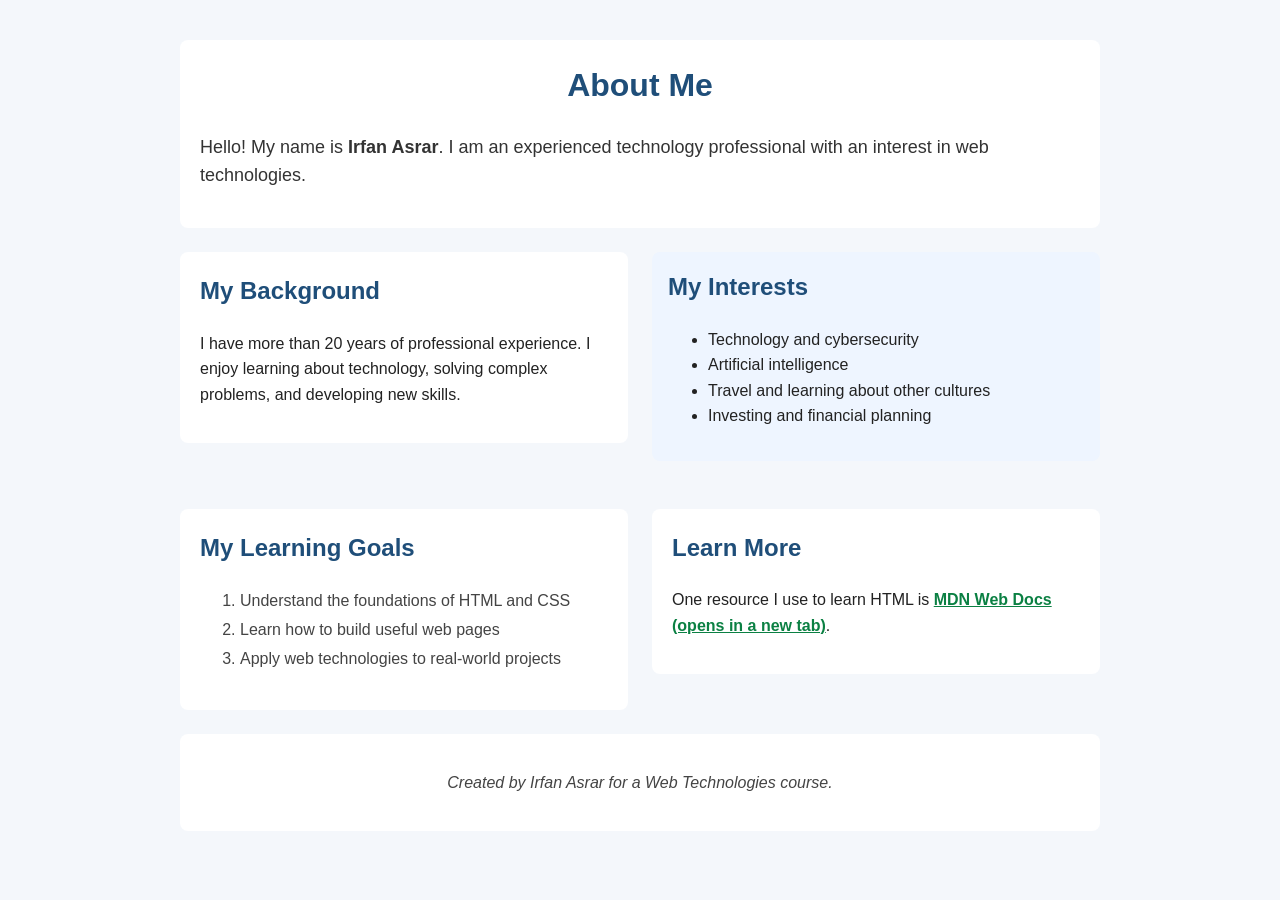
==== index.html @ 2a4e759d "Add responsive mobile/desktop CSS for Week 3 discussion 3.7" ====
<!DOCTYPE html>
<html lang="en">
<head>
  <meta charset="UTF-8">
  <meta name="viewport" content="width=device-width, initial-scale=1.0">
  <title>About Irfan Asrar</title>
  <style>
    /* Mobile-first base styles */
    * {
      box-sizing: border-box;
    }

    body {
      max-width: 960px;
      margin: 0 auto;
      padding: 16px;
      font-family: Arial, sans-serif;
      line-height: 1.6;
      color: #222;
      background-color: #f4f7fb;
    }

    header, section, footer {
      margin-bottom: 16px;
      padding: 16px;
      background-color: white;
      border-radius: 8px;
    }

    h1, h2 {
      color: #1f4e79;
      margin-top: 0;
    }

    a {
      color: #1565c0;
      text-decoration: underline;
    }

    a:focus-visible {
      outline: 3px solid #1f4e79;
      outline-offset: 2px;
    }

    .skip-link {
      position: absolute;
      left: -9999px;
      top: 0;
      z-index: 100;
      background: #fff;
      color: #1f4e79;
      padding: 8px 12px;
      text-decoration: underline;
    }

    .skip-link:focus,
    .skip-link:focus-visible {
      left: 16px;
      top: 16px;
      outline: 3px solid #1f4e79;
      outline-offset: 2px;
    }

    /* Stack content in a single column on phones */
    .content-grid {
      display: flex;
      flex-direction: column;
      gap: 16px;
    }

    img, video {
      max-width: 100%;
      height: auto;
    }

    /* Tablet and up */
    @media (min-width: 600px) {
      body {
        padding: 24px 20px;
      }

      header, section, footer {
        padding: 20px;
        margin-bottom: 24px;
      }
    }

    /* Desktop: two-column layout for main sections */
    @media (min-width: 900px) {
      body {
        padding: 40px 20px;
      }

      .content-grid {
        display: grid;
        grid-template-columns: 1fr 1fr;
        gap: 24px;
        align-items: start;
      }

      .content-grid .full-width {
        grid-column: 1 / -1;
      }
    }
  </style>
</head>
<body>
  <a href="#main-content" class="skip-link">Skip to main content</a>

  <header>
    <h1 style="text-align: center; color: #1f4e79;">About Me</h1>
    <p style="font-size: 18px; color: #333;">Hello! My name is <strong>Irfan Asrar</strong>. I am an experienced technology professional with an interest in web technologies.</p>
  </header>

  <main id="main-content" class="content-grid">
    <section>
      <h2>My Background</h2>
      <p>I have more than 20 years of professional experience. I enjoy learning about technology, solving complex problems, and developing new skills.</p>
    </section>

    <section style="background-color: #eef5ff; padding: 16px;">
      <h2>My Interests</h2>
      <ul>
        <li>Technology and cybersecurity</li>
        <li>Artificial intelligence</li>
        <li>Travel and learning about other cultures</li>
        <li>Investing and financial planning</li>
      </ul>
    </section>

    <section>
      <h2>My Learning Goals</h2>
      <ol style="color: #444; line-height: 1.8;">
        <li>Understand the foundations of HTML and CSS</li>
        <li>Learn how to build useful web pages</li>
        <li>Apply web technologies to real-world projects</li>
      </ol>
    </section>

    <section>
      <h2>Learn More</h2>
      <p>One resource I use to learn HTML is <a href="https://developer.mozilla.org/en-US/docs/Web/HTML" target="_blank" rel="noopener noreferrer" style="color: #0b8043; font-weight: bold;">MDN Web Docs (opens in a new tab)</a>.</p>
    </section>
  </main>

  <footer class="full-width">
    <p style="text-align: center; color: #444;"><em>Created by Irfan Asrar for a Web Technologies course.</em></p>
  </footer>
</body>
</html>
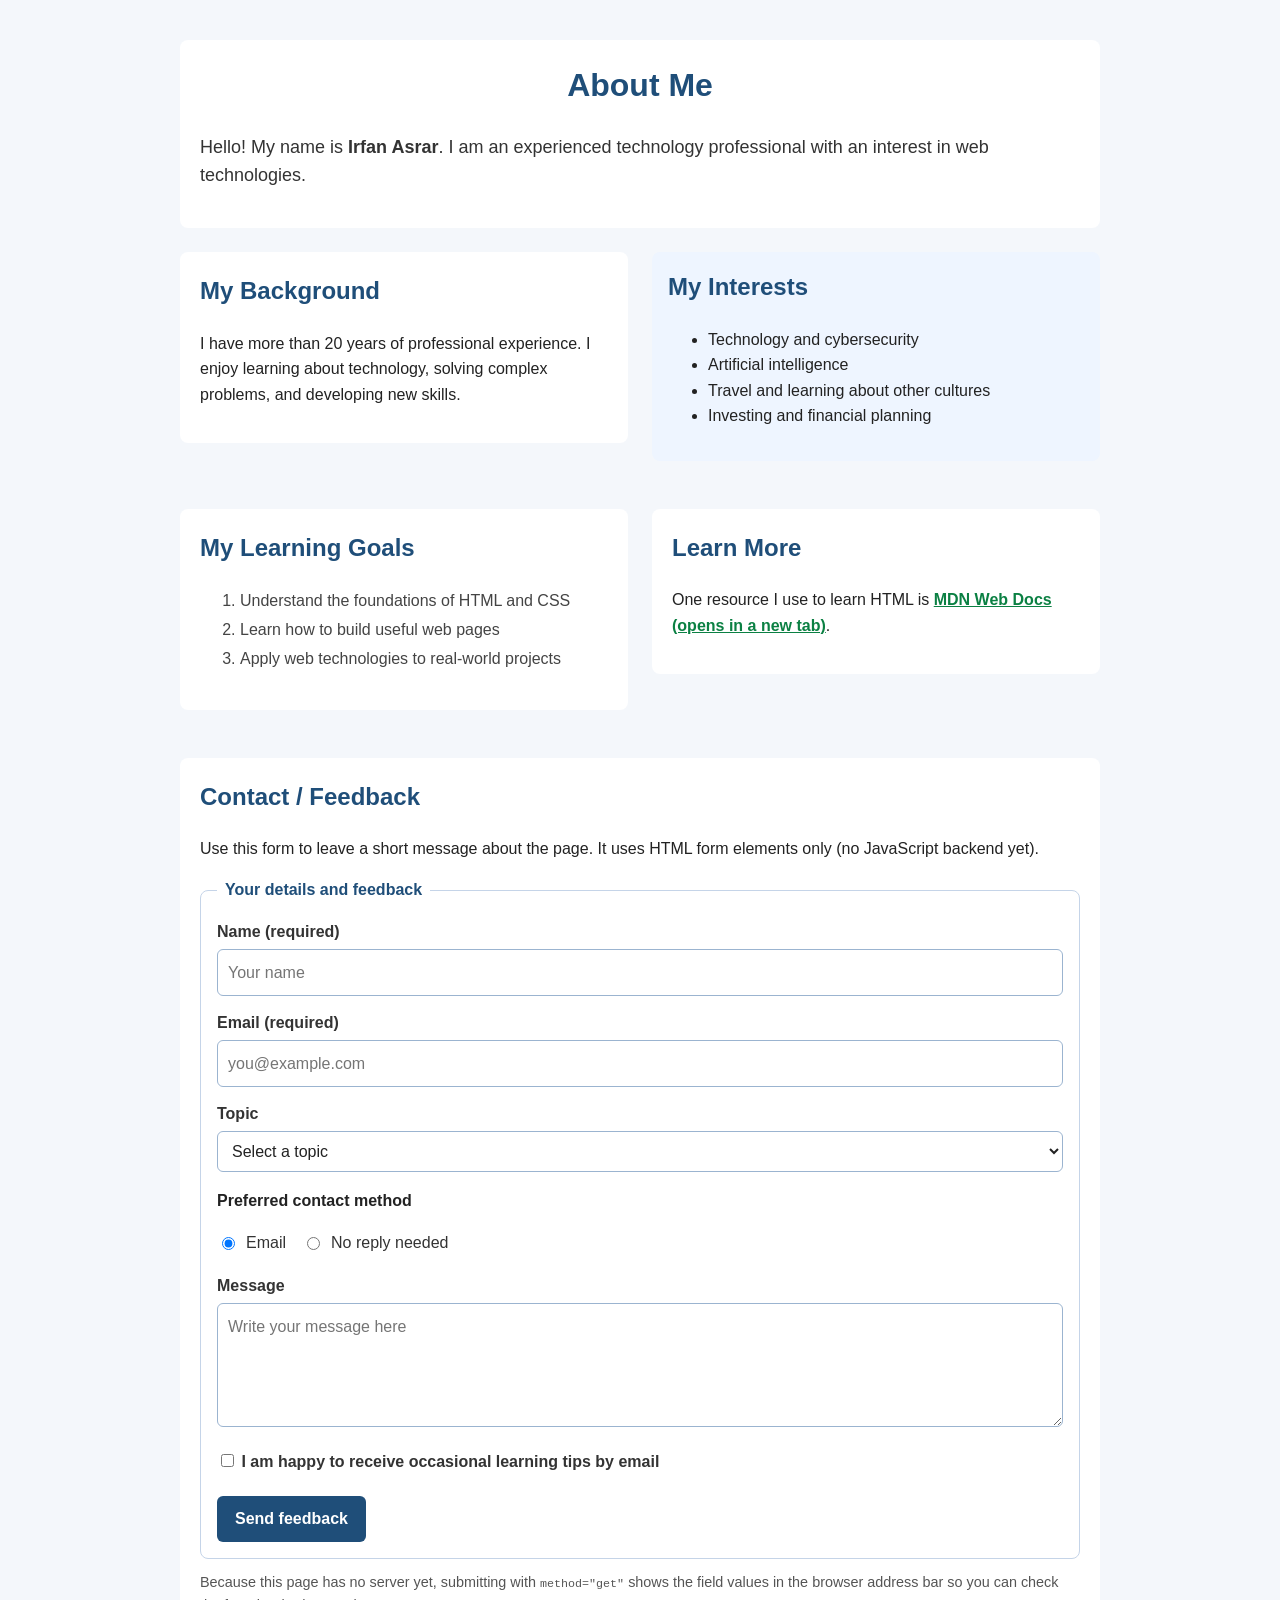
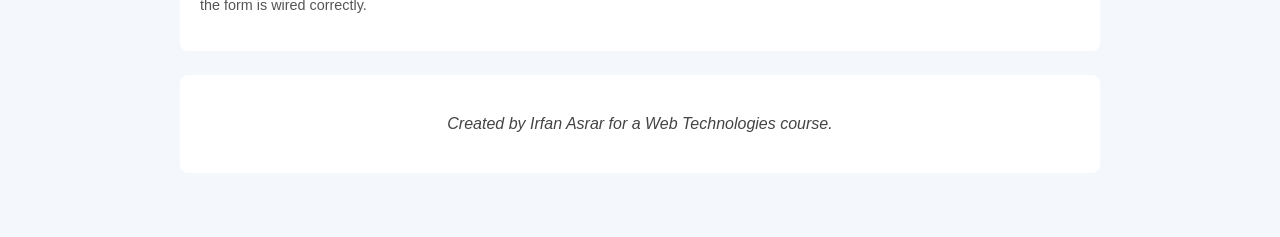
==== commit 87883819: "Week 4: add HTML contact/feedback form with labels, fieldset, and common controls" ====
--- a/index.html
+++ b/index.html
@@ -73,6 +73,89 @@
       height: auto;
     }
 
+    /* Contact form */
+    .contact-form fieldset {
+      border: 1px solid #c5d4e8;
+      border-radius: 8px;
+      padding: 16px;
+      margin: 0;
+    }
+
+    .contact-form legend {
+      color: #1f4e79;
+      font-weight: bold;
+      padding: 0 8px;
+    }
+
+    .form-group {
+      margin-bottom: 14px;
+    }
+
+    .contact-form label {
+      display: block;
+      margin-bottom: 4px;
+      font-weight: bold;
+      color: #333;
+    }
+
+    .contact-form input[type="text"],
+    .contact-form input[type="email"],
+    .contact-form select,
+    .contact-form textarea {
+      width: 100%;
+      max-width: 100%;
+      padding: 10px;
+      border: 1px solid #9bb4d0;
+      border-radius: 6px;
+      font: inherit;
+      color: #222;
+      background-color: #fff;
+    }
+
+    .contact-form input:focus-visible,
+    .contact-form select:focus-visible,
+    .contact-form textarea:focus-visible,
+    .contact-form button:focus-visible {
+      outline: 3px solid #1f4e79;
+      outline-offset: 2px;
+    }
+
+    .choice-group {
+      display: flex;
+      flex-direction: column;
+      gap: 8px;
+    }
+
+    .choice-group label {
+      display: flex;
+      align-items: center;
+      gap: 8px;
+      font-weight: normal;
+    }
+
+    .contact-form button {
+      display: inline-block;
+      margin-top: 8px;
+      padding: 10px 18px;
+      border: none;
+      border-radius: 6px;
+      background-color: #1f4e79;
+      color: #fff;
+      font: inherit;
+      font-weight: bold;
+      cursor: pointer;
+    }
+
+    .contact-form button:hover {
+      background-color: #163a5c;
+    }
+
+    .form-note {
+      font-size: 0.9em;
+      color: #555;
+      margin-top: 12px;
+    }
+
     /* Tablet and up */
     @media (min-width: 600px) {
       body {
@@ -82,6 +165,12 @@
       header, section, footer {
         padding: 20px;
         margin-bottom: 24px;
+      }
+
+      .choice-group {
+        flex-direction: row;
+        flex-wrap: wrap;
+        gap: 16px;
       }
     }
 
@@ -141,6 +230,67 @@
       <h2>Learn More</h2>
       <p>One resource I use to learn HTML is <a href="https://developer.mozilla.org/en-US/docs/Web/HTML" target="_blank" rel="noopener noreferrer" style="color: #0b8043; font-weight: bold;">MDN Web Docs (opens in a new tab)</a>.</p>
     </section>
+
+    <section class="full-width contact-form" aria-labelledby="contact-heading">
+      <h2 id="contact-heading">Contact / Feedback</h2>
+      <p>Use this form to leave a short message about the page. It uses HTML form elements only (no JavaScript backend yet).</p>
+
+      <form action="#" method="get">
+        <fieldset>
+          <legend>Your details and feedback</legend>
+
+          <div class="form-group">
+            <label for="visitor-name">Name (required)</label>
+            <input type="text" id="visitor-name" name="name" required autocomplete="name" placeholder="Your name">
+          </div>
+
+          <div class="form-group">
+            <label for="visitor-email">Email (required)</label>
+            <input type="email" id="visitor-email" name="email" required autocomplete="email" placeholder="you@example.com">
+          </div>
+
+          <div class="form-group">
+            <label for="topic">Topic</label>
+            <select id="topic" name="topic">
+              <option value="">Select a topic</option>
+              <option value="coursework">Coursework question</option>
+              <option value="feedback">Page feedback</option>
+              <option value="accessibility">Accessibility</option>
+              <option value="other">Other</option>
+            </select>
+          </div>
+
+          <div class="form-group">
+            <p id="contact-pref-label"><strong>Preferred contact method</strong></p>
+            <div class="choice-group" role="group" aria-labelledby="contact-pref-label">
+              <label for="pref-email">
+                <input type="radio" id="pref-email" name="contact_pref" value="email" checked>
+                Email
+              </label>
+              <label for="pref-none">
+                <input type="radio" id="pref-none" name="contact_pref" value="none">
+                No reply needed
+              </label>
+            </div>
+          </div>
+
+          <div class="form-group">
+            <label for="message">Message</label>
+            <textarea id="message" name="message" rows="4" placeholder="Write your message here"></textarea>
+          </div>
+
+          <div class="form-group">
+            <label for="updates">
+              <input type="checkbox" id="updates" name="updates" value="yes">
+              I am happy to receive occasional learning tips by email
+            </label>
+          </div>
+
+          <button type="submit">Send feedback</button>
+        </fieldset>
+      </form>
+      <p class="form-note">Because this page has no server yet, submitting with <code>method=&quot;get&quot;</code> shows the field values in the browser address bar so you can check the form is wired correctly.</p>
+    </section>
   </main>
 
   <footer class="full-width">
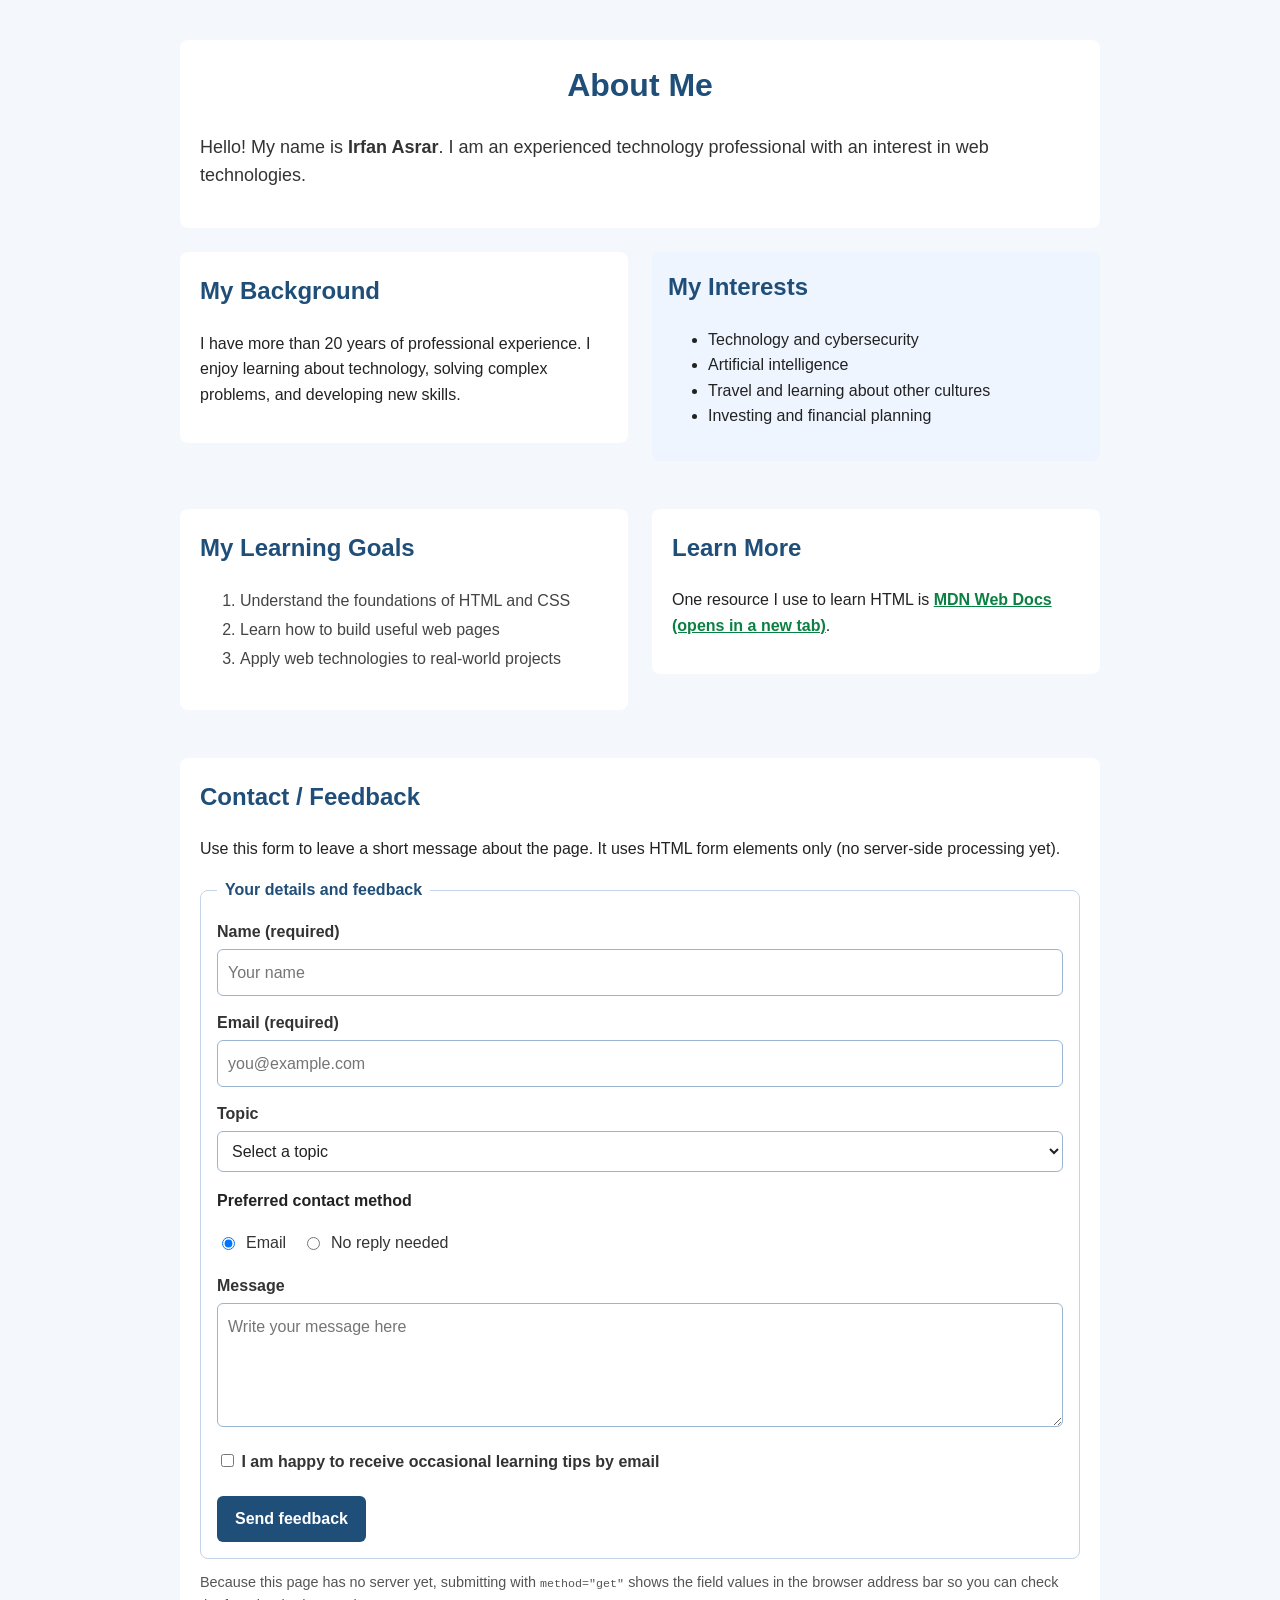
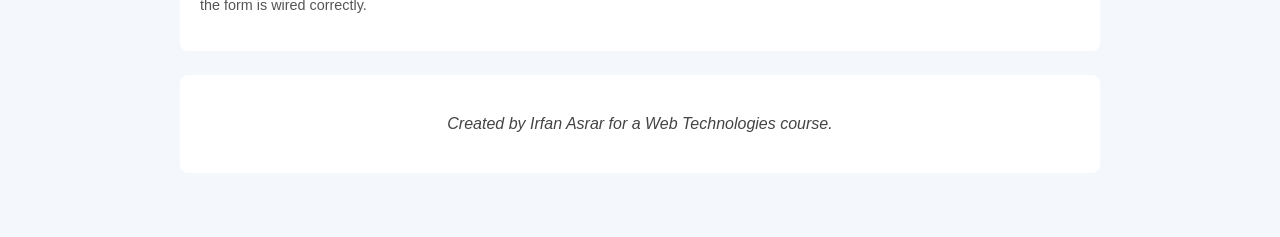
==== commit 355e4eb7: "Week 4: restore prior page content and add HTML contact/feedback form" ====
--- a/index.html
+++ b/index.html
@@ -73,7 +73,37 @@
       height: auto;
     }
 
-    /* Contact form */
+    /* Tablet and up */
+    @media (min-width: 600px) {
+      body {
+        padding: 24px 20px;
+      }
+
+      header, section, footer {
+        padding: 20px;
+        margin-bottom: 24px;
+      }
+    }
+
+    /* Desktop: two-column layout for main sections */
+    @media (min-width: 900px) {
+      body {
+        padding: 40px 20px;
+      }
+
+      .content-grid {
+        display: grid;
+        grid-template-columns: 1fr 1fr;
+        gap: 24px;
+        align-items: start;
+      }
+
+      .content-grid .full-width {
+        grid-column: 1 / -1;
+      }
+    }
+
+    /* Contact / feedback form (Week 4) */
     .contact-form fieldset {
       border: 1px solid #c5d4e8;
       border-radius: 8px;
@@ -103,7 +133,6 @@
     .contact-form select,
     .contact-form textarea {
       width: 100%;
-      max-width: 100%;
       padding: 10px;
       border: 1px solid #9bb4d0;
       border-radius: 6px;
@@ -133,8 +162,7 @@
       font-weight: normal;
     }
 
-    .contact-form button {
-      display: inline-block;
+    .contact-form button[type="submit"] {
       margin-top: 8px;
       padding: 10px 18px;
       border: none;
@@ -146,7 +174,7 @@
       cursor: pointer;
     }
 
-    .contact-form button:hover {
+    .contact-form button[type="submit"]:hover {
       background-color: #163a5c;
     }
 
@@ -156,39 +184,11 @@
       margin-top: 12px;
     }
 
-    /* Tablet and up */
     @media (min-width: 600px) {
-      body {
-        padding: 24px 20px;
-      }
-
-      header, section, footer {
-        padding: 20px;
-        margin-bottom: 24px;
-      }
-
       .choice-group {
         flex-direction: row;
         flex-wrap: wrap;
         gap: 16px;
-      }
-    }
-
-    /* Desktop: two-column layout for main sections */
-    @media (min-width: 900px) {
-      body {
-        padding: 40px 20px;
-      }
-
-      .content-grid {
-        display: grid;
-        grid-template-columns: 1fr 1fr;
-        gap: 24px;
-        align-items: start;
-      }
-
-      .content-grid .full-width {
-        grid-column: 1 / -1;
       }
     }
   </style>
@@ -233,7 +233,7 @@
 
     <section class="full-width contact-form" aria-labelledby="contact-heading">
       <h2 id="contact-heading">Contact / Feedback</h2>
-      <p>Use this form to leave a short message about the page. It uses HTML form elements only (no JavaScript backend yet).</p>
+      <p>Use this form to leave a short message about the page. It uses HTML form elements only (no server-side processing yet).</p>
 
       <form action="#" method="get">
         <fieldset>
@@ -291,6 +291,7 @@
       </form>
       <p class="form-note">Because this page has no server yet, submitting with <code>method=&quot;get&quot;</code> shows the field values in the browser address bar so you can check the form is wired correctly.</p>
     </section>
+
   </main>
 
   <footer class="full-width">
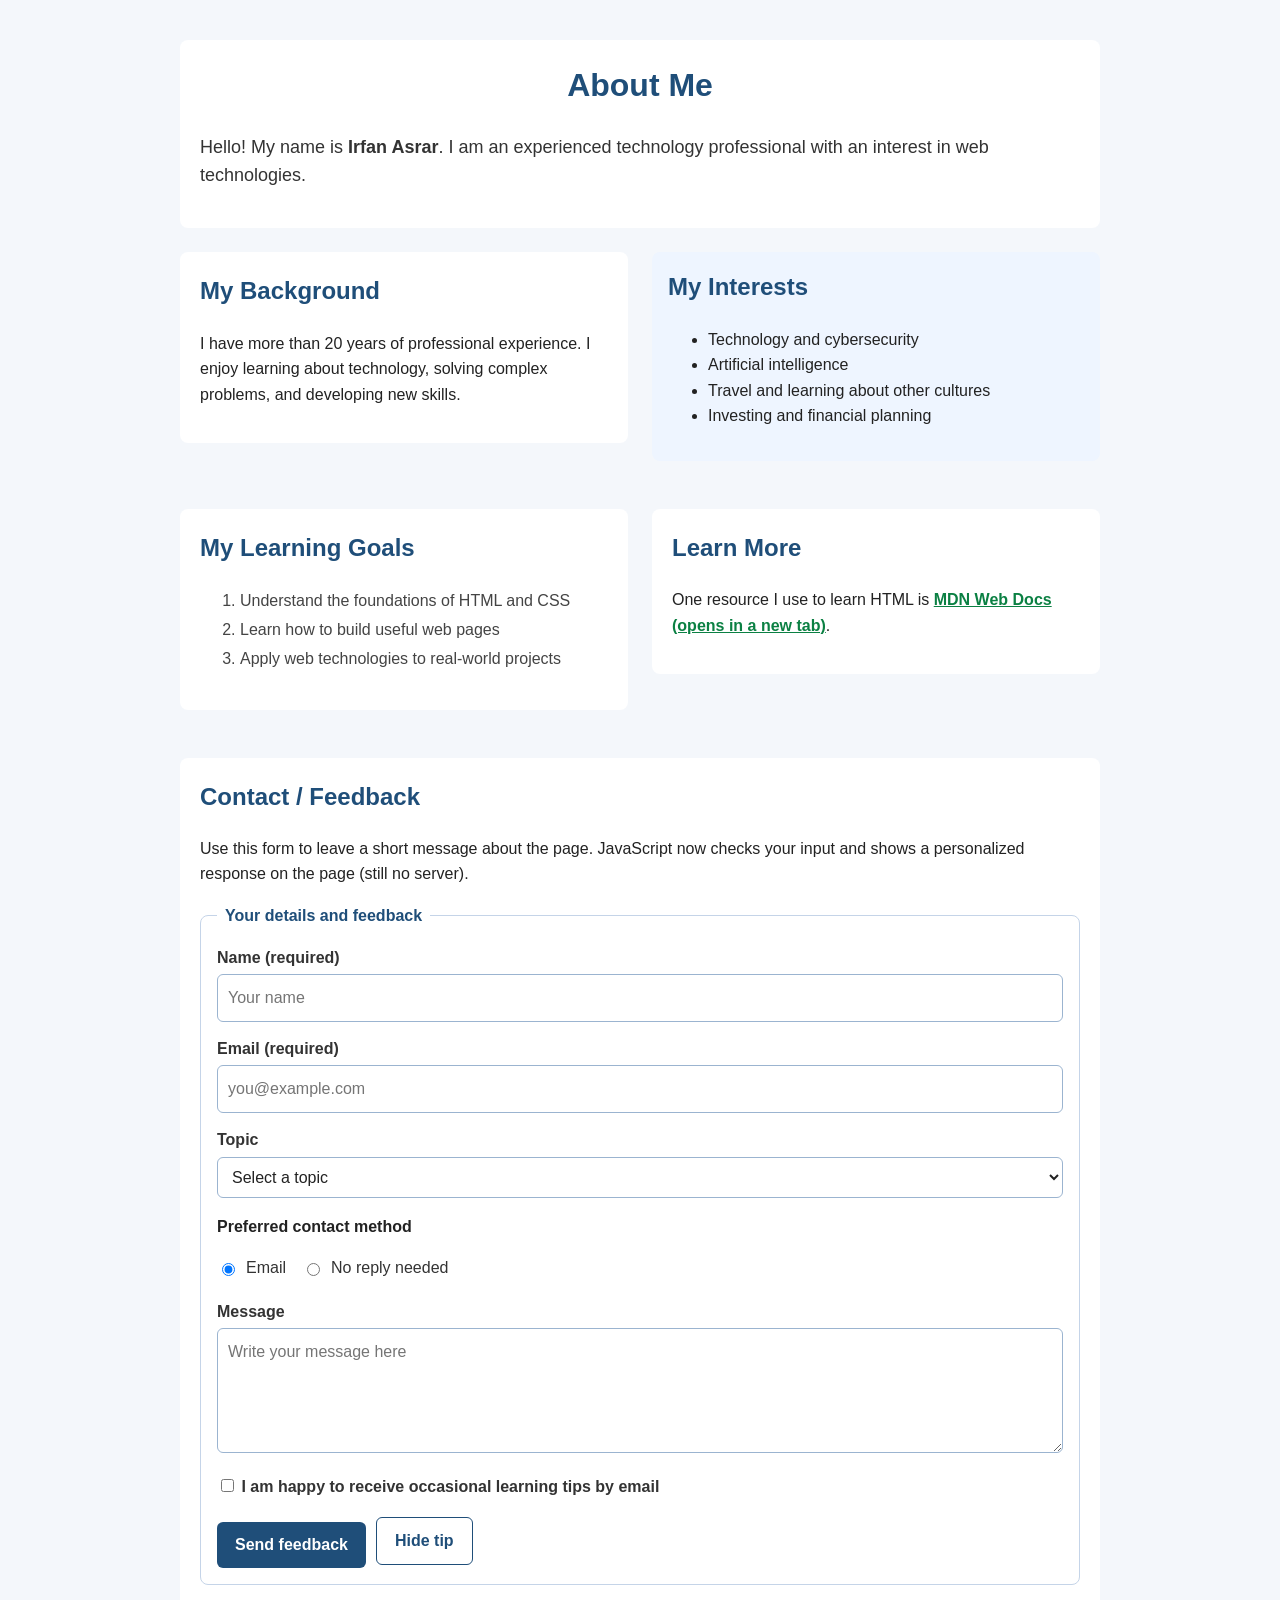
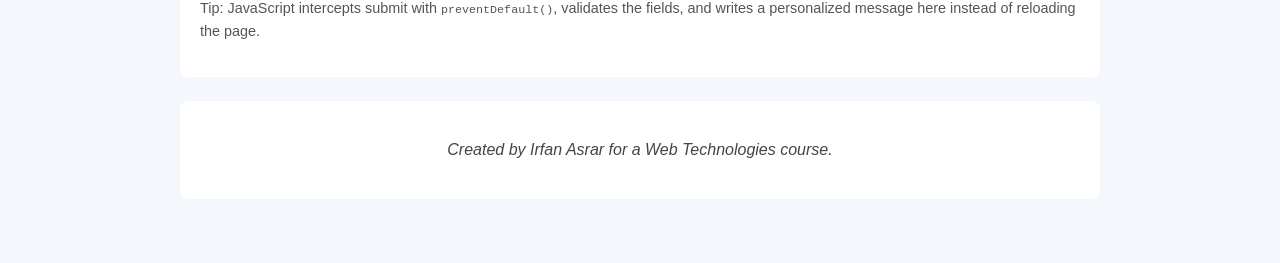
==== commit eb6bcb55: "Week 4.7: wire contact form to JavaScript validation and personalized feedback" ====
--- a/index.html
+++ b/index.html
@@ -191,6 +191,54 @@
         gap: 16px;
       }
     }
+
+    /* JavaScript feedback UI (Week 4.7) */
+    #form-feedback {
+      display: none;
+      margin-top: 16px;
+      padding: 12px 14px;
+      border-radius: 8px;
+      border: 1px solid #9bb4d0;
+      background-color: #eef5ff;
+      color: #1f4e79;
+    }
+
+    #form-feedback.is-visible {
+      display: block;
+    }
+
+    #form-feedback.is-error {
+      border-color: #c62828;
+      background-color: #fdecea;
+      color: #8b1a1a;
+    }
+
+    .form-toolbar {
+      display: flex;
+      flex-wrap: wrap;
+      gap: 10px;
+      align-items: center;
+      margin-top: 8px;
+    }
+
+    .contact-form button[type="button"] {
+      padding: 10px 18px;
+      border: 1px solid #1f4e79;
+      border-radius: 6px;
+      background-color: #fff;
+      color: #1f4e79;
+      font: inherit;
+      font-weight: bold;
+      cursor: pointer;
+    }
+
+    .contact-form button[type="button"]:hover {
+      background-color: #eef5ff;
+    }
+
+    .form-tip.is-hidden {
+      display: none;
+    }
   </style>
 </head>
 <body>
@@ -233,9 +281,9 @@
 
     <section class="full-width contact-form" aria-labelledby="contact-heading">
       <h2 id="contact-heading">Contact / Feedback</h2>
-      <p>Use this form to leave a short message about the page. It uses HTML form elements only (no server-side processing yet).</p>
-
-      <form action="#" method="get">
+      <p>Use this form to leave a short message about the page. JavaScript now checks your input and shows a personalized response on the page (still no server).</p>
+
+      <form id="contact-form" action="#" method="get" novalidate>
         <fieldset>
           <legend>Your details and feedback</legend>
 
@@ -286,10 +334,14 @@
             </label>
           </div>
 
-          <button type="submit">Send feedback</button>
+          <div class="form-toolbar">
+            <button type="submit">Send feedback</button>
+            <button type="button" id="toggle-tip">Hide tip</button>
+          </div>
         </fieldset>
       </form>
-      <p class="form-note">Because this page has no server yet, submitting with <code>method=&quot;get&quot;</code> shows the field values in the browser address bar so you can check the form is wired correctly.</p>
+      <div id="form-feedback" role="status" aria-live="polite"></div>
+      <p id="form-tip" class="form-note form-tip">Tip: JavaScript intercepts submit with <code>preventDefault()</code>, validates the fields, and writes a personalized message here instead of reloading the page.</p>
     </section>
 
   </main>
@@ -297,5 +349,6 @@
   <footer class="full-width">
     <p style="text-align: center; color: #444;"><em>Created by Irfan Asrar for a Web Technologies course.</em></p>
   </footer>
+  <script src="script.js" defer></script>
 </body>
 </html>
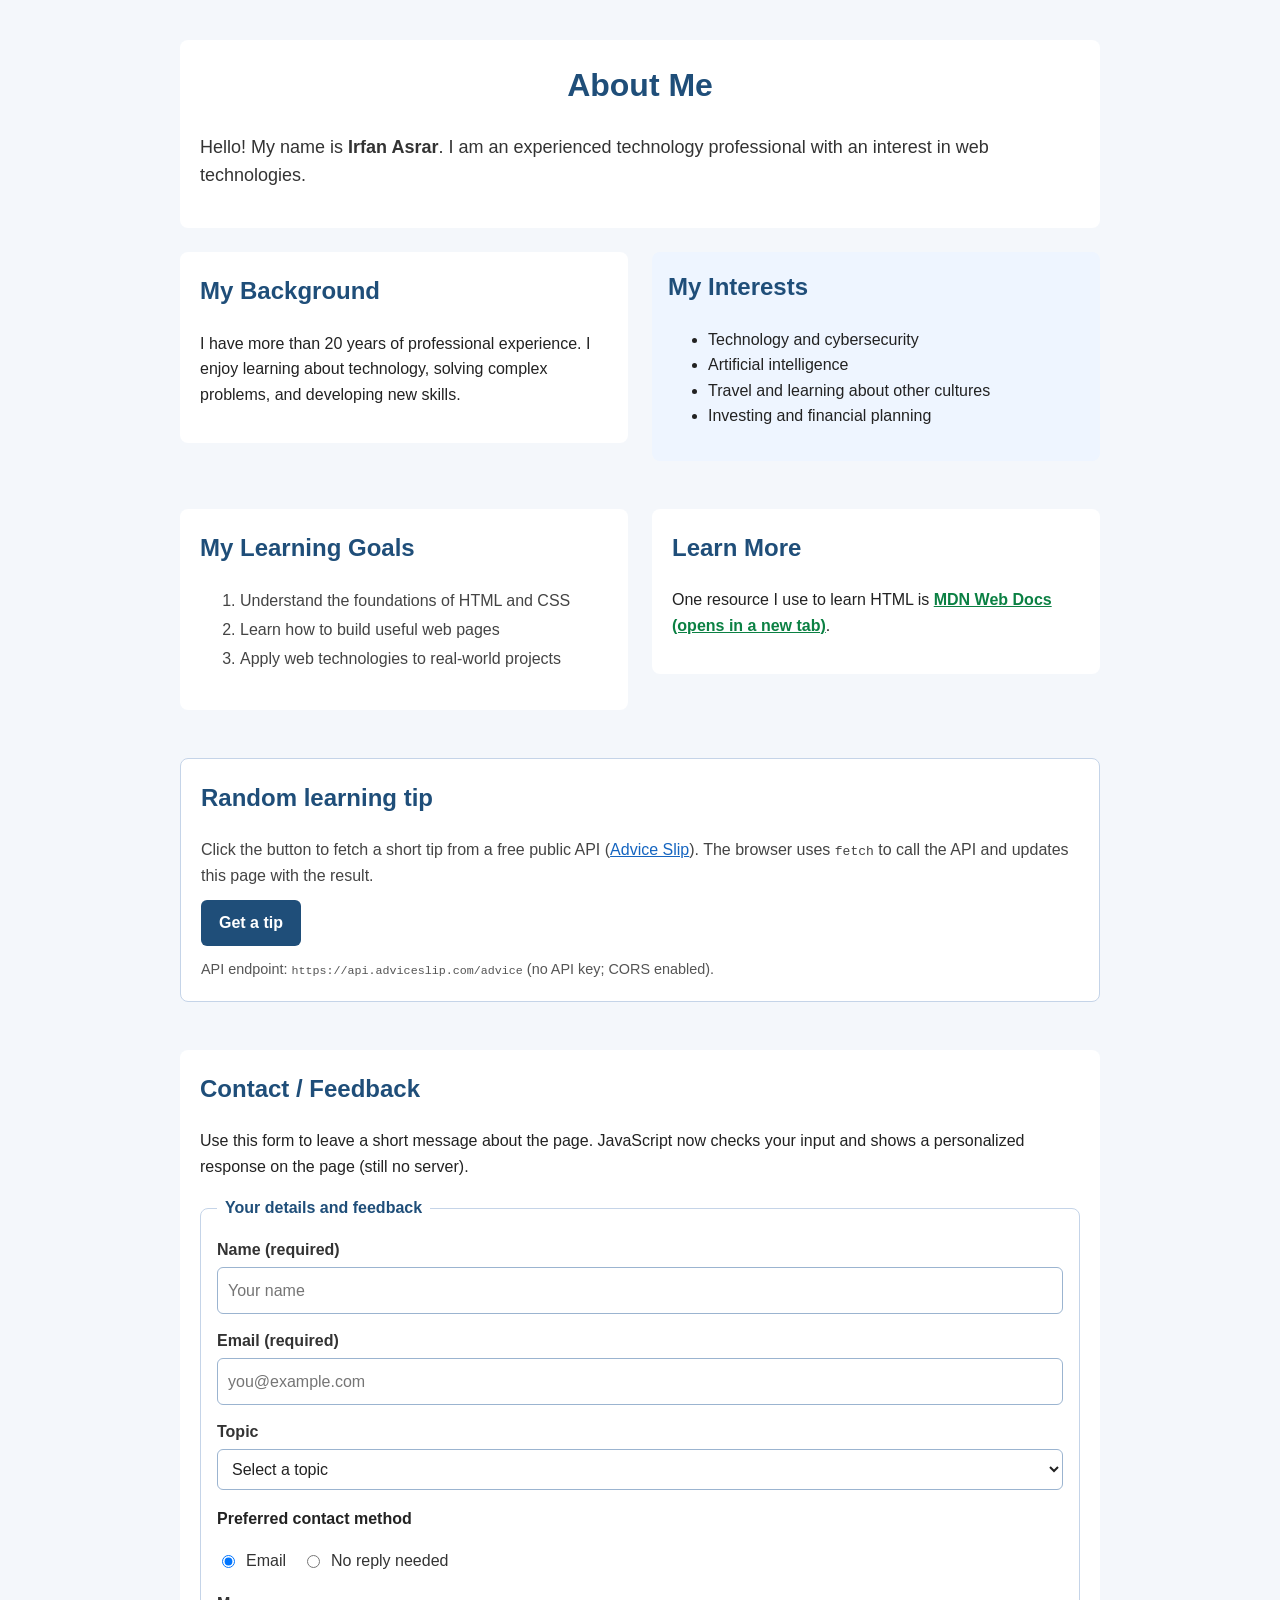
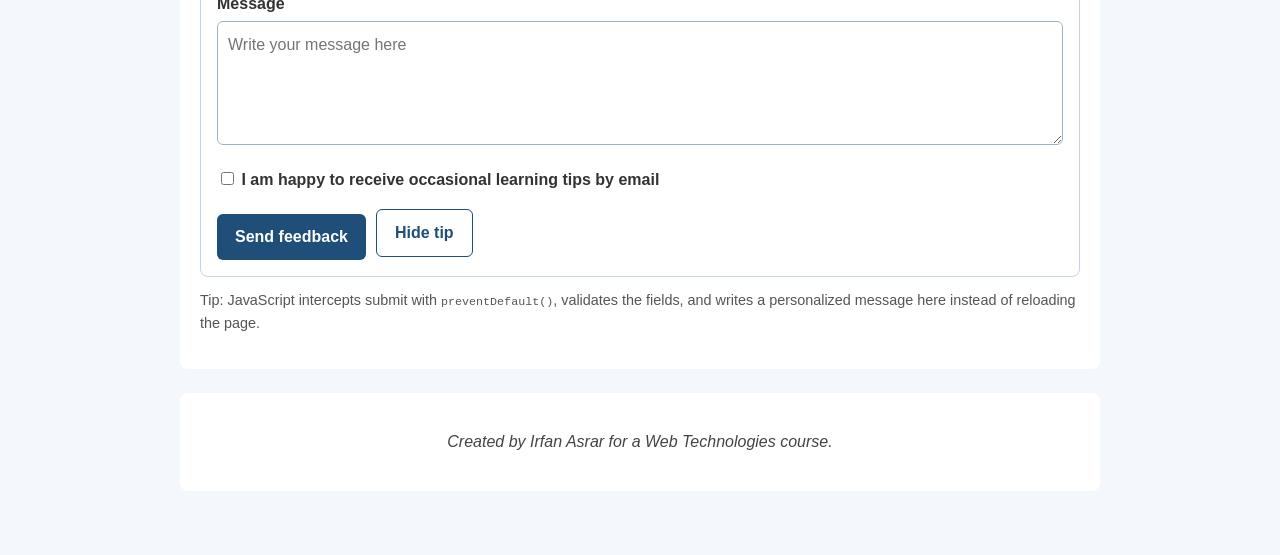
==== commit 677176d6: "Week 5.7: add Advice Slip public API tip section Fetch a random tip from api.adviceslip.com with loa" ====
--- a/index.html
+++ b/index.html
@@ -239,6 +239,82 @@
     .form-tip.is-hidden {
       display: none;
     }
+
+    /* Random learning tip / public API (Week 5.7) */
+    .api-section {
+      border: 1px solid #c5d4e8;
+    }
+
+    .api-section .api-intro {
+      margin-bottom: 12px;
+      color: #444;
+    }
+
+    .api-toolbar {
+      display: flex;
+      flex-wrap: wrap;
+      gap: 10px;
+      align-items: center;
+      margin-bottom: 12px;
+    }
+
+    #get-advice {
+      padding: 10px 18px;
+      border: none;
+      border-radius: 6px;
+      background-color: #1f4e79;
+      color: #fff;
+      font: inherit;
+      font-weight: bold;
+      cursor: pointer;
+    }
+
+    #get-advice:hover {
+      background-color: #163a5c;
+    }
+
+    #get-advice:disabled {
+      opacity: 0.65;
+      cursor: wait;
+    }
+
+    #get-advice:focus-visible {
+      outline: 3px solid #1f4e79;
+      outline-offset: 2px;
+    }
+
+    #advice-status {
+      min-height: 1.4em;
+      color: #555;
+      font-size: 0.95em;
+    }
+
+    #advice-status.is-error {
+      color: #8b1a1a;
+    }
+
+    #advice-result {
+      margin-top: 8px;
+      padding: 14px 16px;
+      border-radius: 8px;
+      border: 1px solid #9bb4d0;
+      background-color: #eef5ff;
+      color: #1f4e79;
+      font-size: 1.05em;
+      font-style: italic;
+      min-height: 3em;
+    }
+
+    #advice-result:empty {
+      display: none;
+    }
+
+    .api-source {
+      font-size: 0.9em;
+      color: #555;
+      margin-top: 12px;
+      margin-bottom: 0;
+    }
   </style>
 </head>
 <body>
@@ -277,6 +353,18 @@
     <section>
       <h2>Learn More</h2>
       <p>One resource I use to learn HTML is <a href="https://developer.mozilla.org/en-US/docs/Web/HTML" target="_blank" rel="noopener noreferrer" style="color: #0b8043; font-weight: bold;">MDN Web Docs (opens in a new tab)</a>.</p>
+    </section>
+
+
+    <section class="full-width api-section" aria-labelledby="advice-heading">
+      <h2 id="advice-heading">Random learning tip</h2>
+      <p class="api-intro">Click the button to fetch a short tip from a free public API (<a href="https://api.adviceslip.com/" target="_blank" rel="noopener noreferrer">Advice Slip</a>). The browser uses <code>fetch</code> to call the API and updates this page with the result.</p>
+      <div class="api-toolbar">
+        <button type="button" id="get-advice">Get a tip</button>
+        <span id="advice-status" role="status" aria-live="polite"></span>
+      </div>
+      <blockquote id="advice-result"></blockquote>
+      <p class="api-source">API endpoint: <code>https://api.adviceslip.com/advice</code> (no API key; CORS enabled).</p>
     </section>
 
     <section class="full-width contact-form" aria-labelledby="contact-heading">
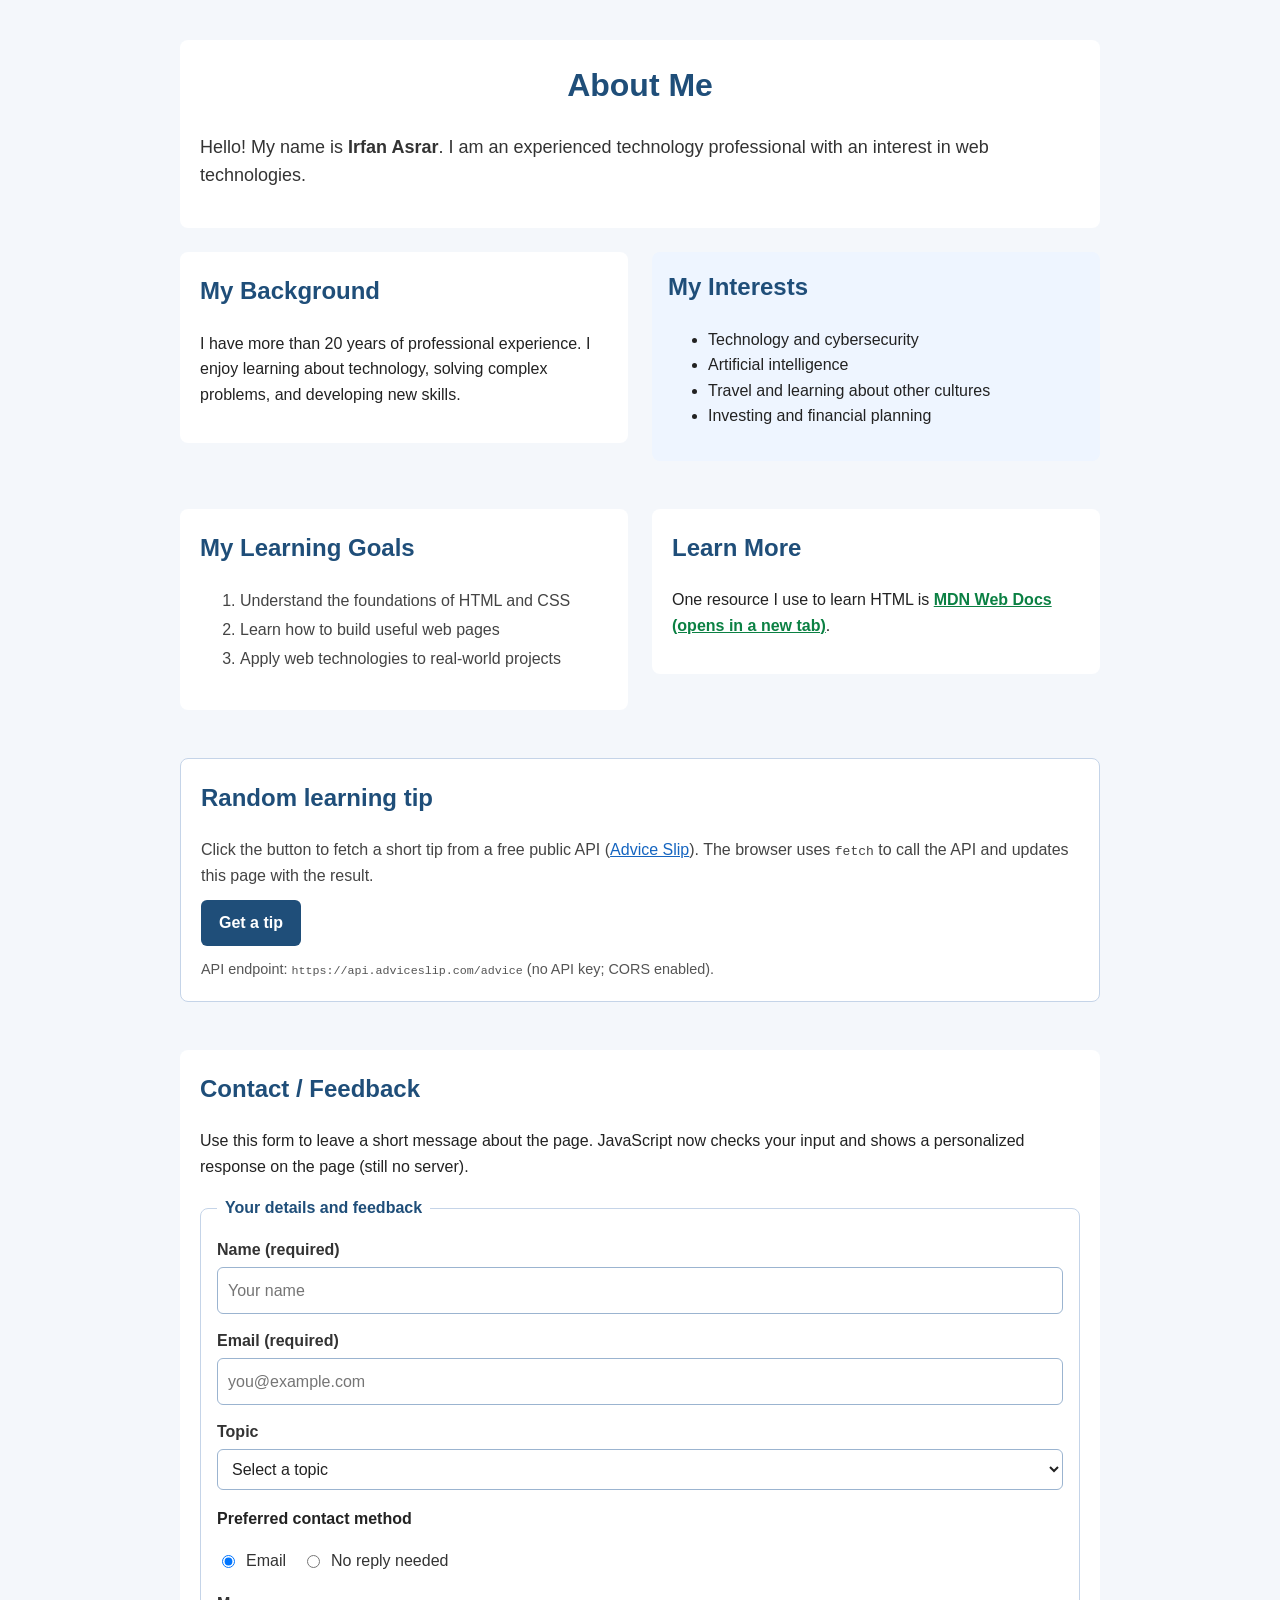
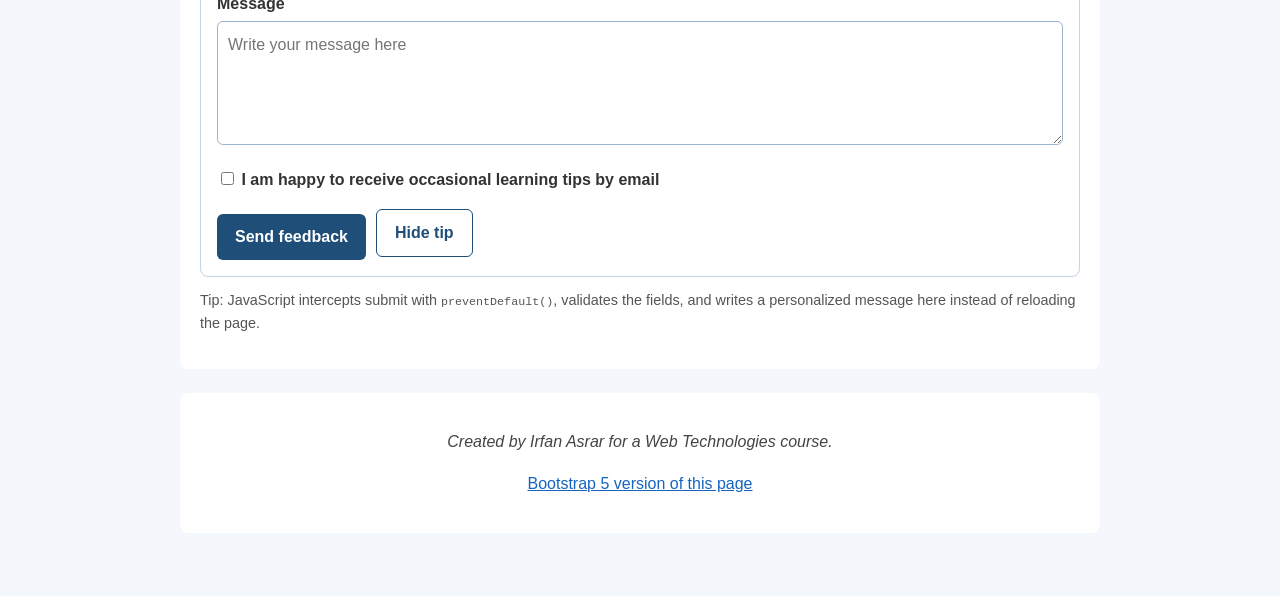
==== commit 07e40c23: "Week 6.7: add a Bootstrap 5 version of the about page The new page lives in bootstrap/ and keeps the" ====
--- a/index.html
+++ b/index.html
@@ -436,6 +436,7 @@
 
   <footer class="full-width">
     <p style="text-align: center; color: #444;"><em>Created by Irfan Asrar for a Web Technologies course.</em></p>
+    <p style="text-align: center;"><a href="bootstrap/index.html">Bootstrap 5 version of this page</a></p>
   </footer>
   <script src="script.js" defer></script>
 </body>
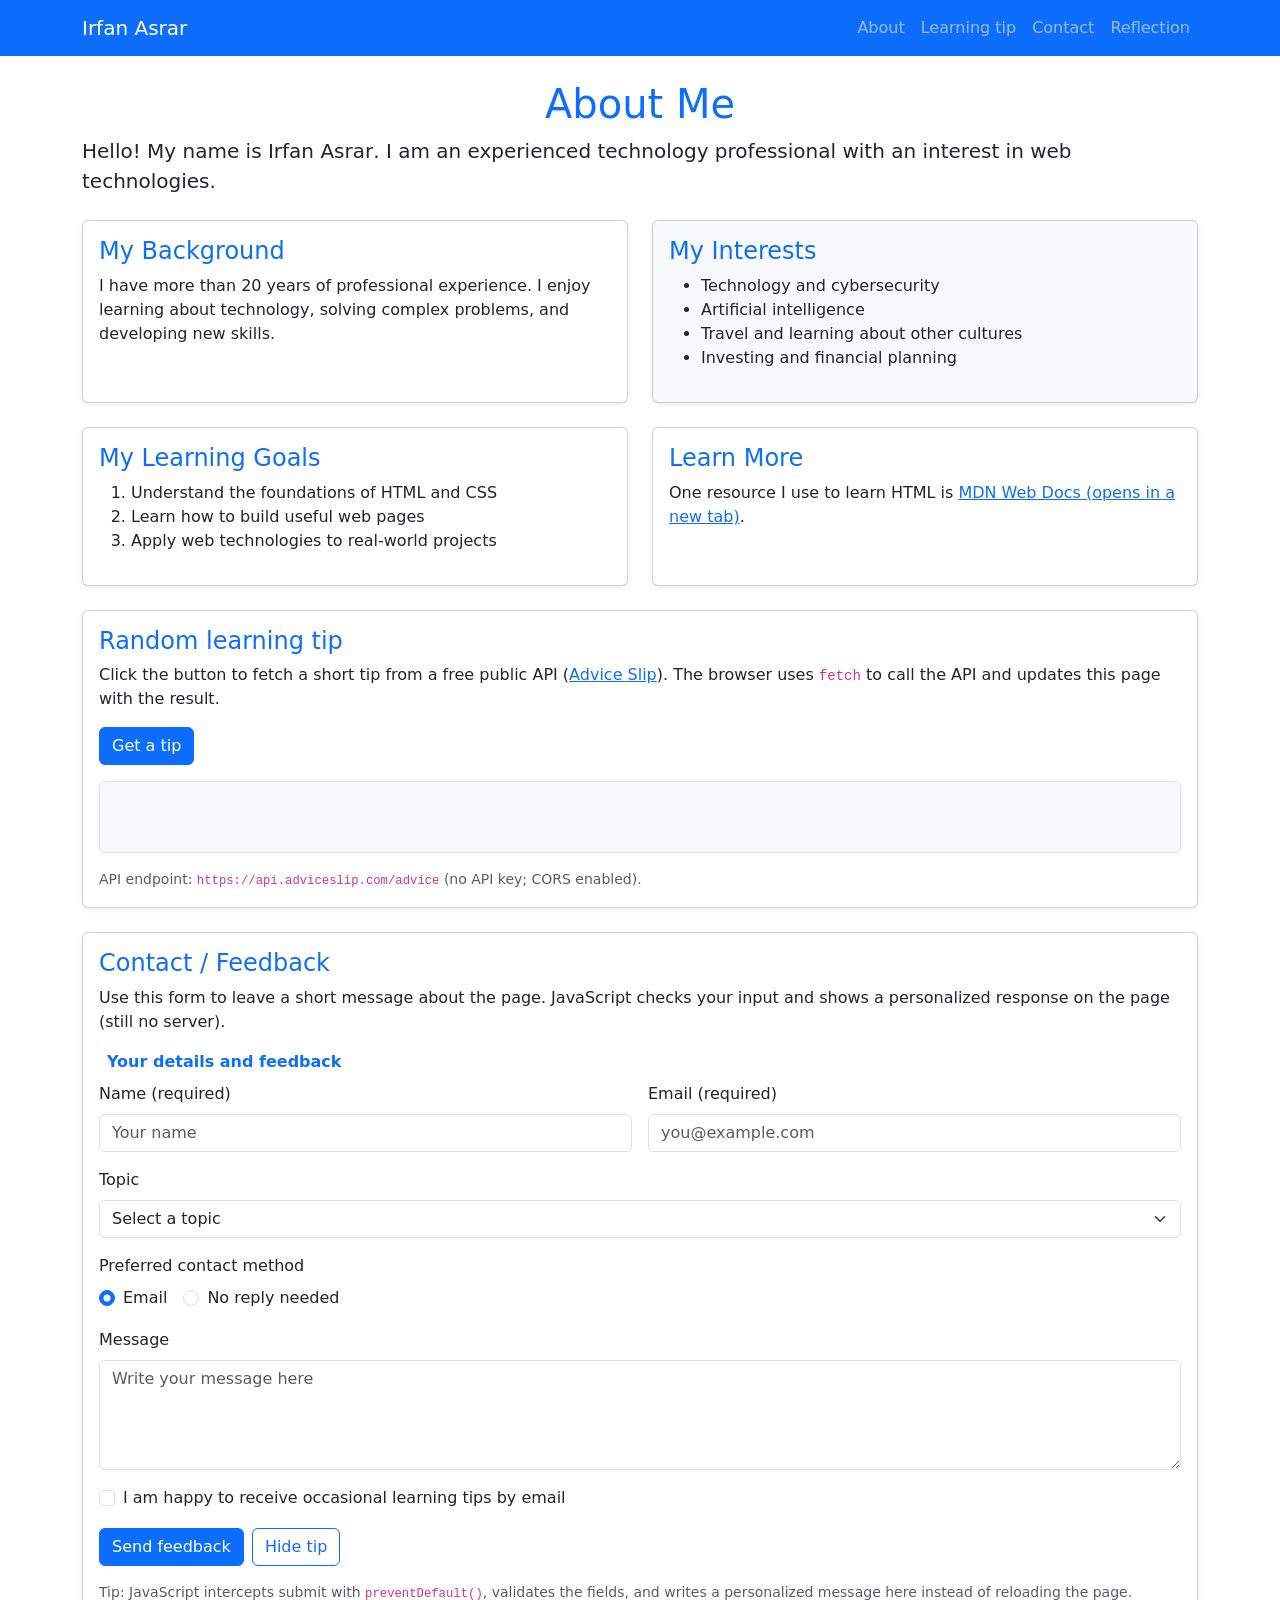
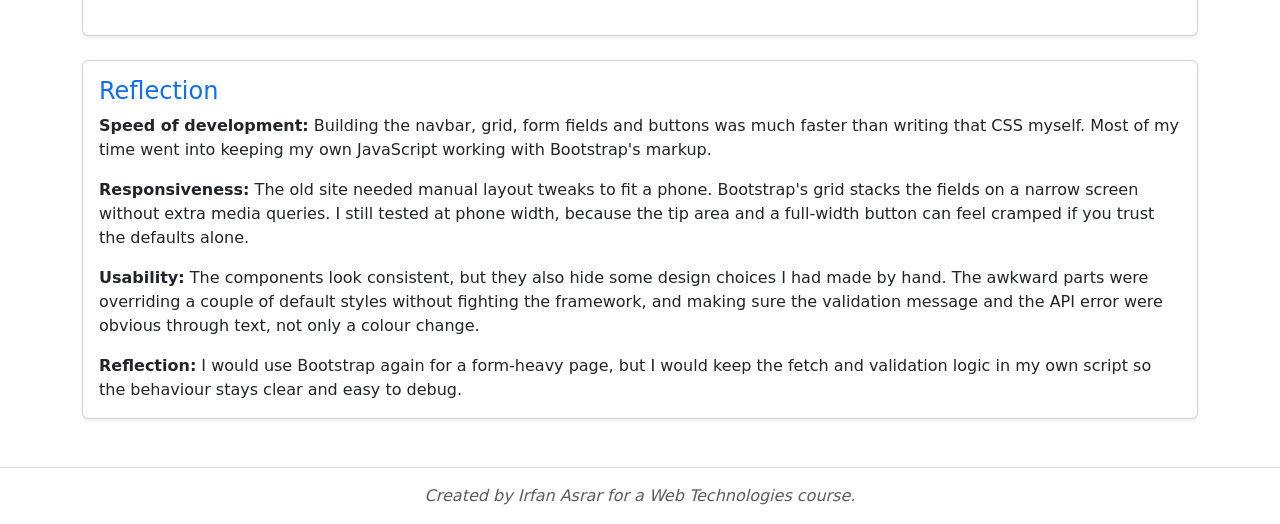
==== commit b0bee62a: "Rebuild MyFirstWebApp with Bootstrap 5, keep form validation and Advice Slip tip in my own script, a" ====
--- a/index.html
+++ b/index.html
@@ -4,440 +4,189 @@
   <meta charset="UTF-8">
   <meta name="viewport" content="width=device-width, initial-scale=1.0">
   <title>About Irfan Asrar</title>
-  <style>
-    /* Mobile-first base styles */
-    * {
-      box-sizing: border-box;
-    }
-
-    body {
-      max-width: 960px;
-      margin: 0 auto;
-      padding: 16px;
-      font-family: Arial, sans-serif;
-      line-height: 1.6;
-      color: #222;
-      background-color: #f4f7fb;
-    }
-
-    header, section, footer {
-      margin-bottom: 16px;
-      padding: 16px;
-      background-color: white;
-      border-radius: 8px;
-    }
-
-    h1, h2 {
-      color: #1f4e79;
-      margin-top: 0;
-    }
-
-    a {
-      color: #1565c0;
-      text-decoration: underline;
-    }
-
-    a:focus-visible {
-      outline: 3px solid #1f4e79;
-      outline-offset: 2px;
-    }
-
-    .skip-link {
-      position: absolute;
-      left: -9999px;
-      top: 0;
-      z-index: 100;
-      background: #fff;
-      color: #1f4e79;
-      padding: 8px 12px;
-      text-decoration: underline;
-    }
-
-    .skip-link:focus,
-    .skip-link:focus-visible {
-      left: 16px;
-      top: 16px;
-      outline: 3px solid #1f4e79;
-      outline-offset: 2px;
-    }
-
-    /* Stack content in a single column on phones */
-    .content-grid {
-      display: flex;
-      flex-direction: column;
-      gap: 16px;
-    }
-
-    img, video {
-      max-width: 100%;
-      height: auto;
-    }
-
-    /* Tablet and up */
-    @media (min-width: 600px) {
-      body {
-        padding: 24px 20px;
-      }
-
-      header, section, footer {
-        padding: 20px;
-        margin-bottom: 24px;
-      }
-    }
-
-    /* Desktop: two-column layout for main sections */
-    @media (min-width: 900px) {
-      body {
-        padding: 40px 20px;
-      }
-
-      .content-grid {
-        display: grid;
-        grid-template-columns: 1fr 1fr;
-        gap: 24px;
-        align-items: start;
-      }
-
-      .content-grid .full-width {
-        grid-column: 1 / -1;
-      }
-    }
-
-    /* Contact / feedback form (Week 4) */
-    .contact-form fieldset {
-      border: 1px solid #c5d4e8;
-      border-radius: 8px;
-      padding: 16px;
-      margin: 0;
-    }
-
-    .contact-form legend {
-      color: #1f4e79;
-      font-weight: bold;
-      padding: 0 8px;
-    }
-
-    .form-group {
-      margin-bottom: 14px;
-    }
-
-    .contact-form label {
-      display: block;
-      margin-bottom: 4px;
-      font-weight: bold;
-      color: #333;
-    }
-
-    .contact-form input[type="text"],
-    .contact-form input[type="email"],
-    .contact-form select,
-    .contact-form textarea {
-      width: 100%;
-      padding: 10px;
-      border: 1px solid #9bb4d0;
-      border-radius: 6px;
-      font: inherit;
-      color: #222;
-      background-color: #fff;
-    }
-
-    .contact-form input:focus-visible,
-    .contact-form select:focus-visible,
-    .contact-form textarea:focus-visible,
-    .contact-form button:focus-visible {
-      outline: 3px solid #1f4e79;
-      outline-offset: 2px;
-    }
-
-    .choice-group {
-      display: flex;
-      flex-direction: column;
-      gap: 8px;
-    }
-
-    .choice-group label {
-      display: flex;
-      align-items: center;
-      gap: 8px;
-      font-weight: normal;
-    }
-
-    .contact-form button[type="submit"] {
-      margin-top: 8px;
-      padding: 10px 18px;
-      border: none;
-      border-radius: 6px;
-      background-color: #1f4e79;
-      color: #fff;
-      font: inherit;
-      font-weight: bold;
-      cursor: pointer;
-    }
-
-    .contact-form button[type="submit"]:hover {
-      background-color: #163a5c;
-    }
-
-    .form-note {
-      font-size: 0.9em;
-      color: #555;
-      margin-top: 12px;
-    }
-
-    @media (min-width: 600px) {
-      .choice-group {
-        flex-direction: row;
-        flex-wrap: wrap;
-        gap: 16px;
-      }
-    }
-
-    /* JavaScript feedback UI (Week 4.7) */
-    #form-feedback {
-      display: none;
-      margin-top: 16px;
-      padding: 12px 14px;
-      border-radius: 8px;
-      border: 1px solid #9bb4d0;
-      background-color: #eef5ff;
-      color: #1f4e79;
-    }
-
-    #form-feedback.is-visible {
-      display: block;
-    }
-
-    #form-feedback.is-error {
-      border-color: #c62828;
-      background-color: #fdecea;
-      color: #8b1a1a;
-    }
-
-    .form-toolbar {
-      display: flex;
-      flex-wrap: wrap;
-      gap: 10px;
-      align-items: center;
-      margin-top: 8px;
-    }
-
-    .contact-form button[type="button"] {
-      padding: 10px 18px;
-      border: 1px solid #1f4e79;
-      border-radius: 6px;
-      background-color: #fff;
-      color: #1f4e79;
-      font: inherit;
-      font-weight: bold;
-      cursor: pointer;
-    }
-
-    .contact-form button[type="button"]:hover {
-      background-color: #eef5ff;
-    }
-
-    .form-tip.is-hidden {
-      display: none;
-    }
-
-    /* Random learning tip / public API (Week 5.7) */
-    .api-section {
-      border: 1px solid #c5d4e8;
-    }
-
-    .api-section .api-intro {
-      margin-bottom: 12px;
-      color: #444;
-    }
-
-    .api-toolbar {
-      display: flex;
-      flex-wrap: wrap;
-      gap: 10px;
-      align-items: center;
-      margin-bottom: 12px;
-    }
-
-    #get-advice {
-      padding: 10px 18px;
-      border: none;
-      border-radius: 6px;
-      background-color: #1f4e79;
-      color: #fff;
-      font: inherit;
-      font-weight: bold;
-      cursor: pointer;
-    }
-
-    #get-advice:hover {
-      background-color: #163a5c;
-    }
-
-    #get-advice:disabled {
-      opacity: 0.65;
-      cursor: wait;
-    }
-
-    #get-advice:focus-visible {
-      outline: 3px solid #1f4e79;
-      outline-offset: 2px;
-    }
-
-    #advice-status {
-      min-height: 1.4em;
-      color: #555;
-      font-size: 0.95em;
-    }
-
-    #advice-status.is-error {
-      color: #8b1a1a;
-    }
-
-    #advice-result {
-      margin-top: 8px;
-      padding: 14px 16px;
-      border-radius: 8px;
-      border: 1px solid #9bb4d0;
-      background-color: #eef5ff;
-      color: #1f4e79;
-      font-size: 1.05em;
-      font-style: italic;
-      min-height: 3em;
-    }
-
-    #advice-result:empty {
-      display: none;
-    }
-
-    .api-source {
-      font-size: 0.9em;
-      color: #555;
-      margin-top: 12px;
-      margin-bottom: 0;
-    }
-  </style>
+  <link href="https://cdn.jsdelivr.net/npm/bootstrap@5.3.8/dist/css/bootstrap.min.css" rel="stylesheet" integrity="sha384-sRIl4kxILFvY47J16cr9ZwB07vP4J8+LH7qKQnuqkuIAvNWLzeN8tE5YBujZqJLB" crossorigin="anonymous">
+  <link rel="stylesheet" href="css/styles.css">
 </head>
 <body>
-  <a href="#main-content" class="skip-link">Skip to main content</a>
+  <a class="visually-hidden-focusable btn btn-light position-absolute top-0 start-0 m-2" href="#main-content">Skip to main content</a>
 
-  <header>
-    <h1 style="text-align: center; color: #1f4e79;">About Me</h1>
-    <p style="font-size: 18px; color: #333;">Hello! My name is <strong>Irfan Asrar</strong>. I am an experienced technology professional with an interest in web technologies.</p>
-  </header>
+  <nav class="navbar navbar-expand-lg navbar-dark bg-primary" aria-label="Main navigation">
+    <div class="container">
+      <a class="navbar-brand" href="#">Irfan Asrar</a>
+      <button class="navbar-toggler" type="button" data-bs-toggle="collapse" data-bs-target="#mainNav" aria-controls="mainNav" aria-expanded="false" aria-label="Toggle navigation">
+        <span class="navbar-toggler-icon"></span>
+      </button>
+      <div class="collapse navbar-collapse" id="mainNav">
+        <ul class="navbar-nav ms-auto mb-2 mb-lg-0">
+          <li class="nav-item"><a class="nav-link" href="#about">About</a></li>
+          <li class="nav-item"><a class="nav-link" href="#advice">Learning tip</a></li>
+          <li class="nav-item"><a class="nav-link" href="#contact">Contact</a></li>
+          <li class="nav-item"><a class="nav-link" href="#reflection">Reflection</a></li>
+        </ul>
+      </div>
+    </div>
+  </nav>
 
-  <main id="main-content" class="content-grid">
-    <section>
-      <h2>My Background</h2>
-      <p>I have more than 20 years of professional experience. I enjoy learning about technology, solving complex problems, and developing new skills.</p>
+  <main id="main-content" class="container py-4">
+    <header id="about" class="mb-4">
+      <h1 class="text-primary text-center">About Me</h1>
+      <p class="lead">Hello! My name is <strong>Irfan Asrar</strong>. I am an experienced technology professional with an interest in web technologies.</p>
+    </header>
+
+    <div class="row g-4 mb-4">
+      <div class="col-md-6">
+        <section class="card h-100 shadow-sm">
+          <div class="card-body">
+            <h2 class="h4 card-title text-primary">My Background</h2>
+            <p class="card-text">I have more than 20 years of professional experience. I enjoy learning about technology, solving complex problems, and developing new skills.</p>
+          </div>
+        </section>
+      </div>
+      <div class="col-md-6">
+        <section class="card h-100 shadow-sm bg-light">
+          <div class="card-body">
+            <h2 class="h4 card-title text-primary">My Interests</h2>
+            <ul>
+              <li>Technology and cybersecurity</li>
+              <li>Artificial intelligence</li>
+              <li>Travel and learning about other cultures</li>
+              <li>Investing and financial planning</li>
+            </ul>
+          </div>
+        </section>
+      </div>
+      <div class="col-md-6">
+        <section class="card h-100 shadow-sm">
+          <div class="card-body">
+            <h2 class="h4 card-title text-primary">My Learning Goals</h2>
+            <ol>
+              <li>Understand the foundations of HTML and CSS</li>
+              <li>Learn how to build useful web pages</li>
+              <li>Apply web technologies to real-world projects</li>
+            </ol>
+          </div>
+        </section>
+      </div>
+      <div class="col-md-6">
+        <section class="card h-100 shadow-sm">
+          <div class="card-body">
+            <h2 class="h4 card-title text-primary">Learn More</h2>
+            <p class="card-text mb-0">One resource I use to learn HTML is <a href="https://developer.mozilla.org/en-US/docs/Web/HTML" target="_blank" rel="noopener noreferrer">MDN Web Docs (opens in a new tab)</a>.</p>
+          </div>
+        </section>
+      </div>
+    </div>
+
+    <section id="advice" class="card shadow-sm mb-4" aria-labelledby="advice-heading">
+      <div class="card-body">
+        <h2 id="advice-heading" class="h4 text-primary">Random learning tip</h2>
+        <p>Click the button to fetch a short tip from a free public API (<a href="https://api.adviceslip.com/" target="_blank" rel="noopener noreferrer">Advice Slip</a>). The browser uses <code>fetch</code> to call the API and updates this page with the result.</p>
+
+        <div class="d-flex flex-wrap align-items-center gap-3 mb-3">
+          <button type="button" id="get-advice" class="btn btn-primary">Get a tip</button>
+          <div id="advice-status" class="advice-status" role="status" aria-live="polite" aria-atomic="true"></div>
+        </div>
+
+        <div id="advice-result-area" class="tip-area border rounded p-3 bg-light">
+          <blockquote id="advice-result" class="mb-0 fst-italic"></blockquote>
+        </div>
+        <p class="small text-muted mt-3 mb-0">API endpoint: <code>https://api.adviceslip.com/advice</code> (no API key; CORS enabled).</p>
+      </div>
     </section>
 
-    <section style="background-color: #eef5ff; padding: 16px;">
-      <h2>My Interests</h2>
-      <ul>
-        <li>Technology and cybersecurity</li>
-        <li>Artificial intelligence</li>
-        <li>Travel and learning about other cultures</li>
-        <li>Investing and financial planning</li>
-      </ul>
+    <section id="contact" class="card shadow-sm mb-4" aria-labelledby="contact-heading">
+      <div class="card-body">
+        <h2 id="contact-heading" class="h4 text-primary">Contact / Feedback</h2>
+        <p>Use this form to leave a short message about the page. JavaScript checks your input and shows a personalized response on the page (still no server).</p>
+
+        <form id="contact-form" action="#" method="get" novalidate>
+          <fieldset>
+            <legend class="float-none w-auto px-2 fs-6 fw-semibold text-primary">Your details and feedback</legend>
+
+            <div class="row g-3">
+              <div class="col-md-6">
+                <label for="visitor-name" class="form-label">Name (required)</label>
+                <input type="text" class="form-control" id="visitor-name" name="name" autocomplete="name" placeholder="Your name" aria-describedby="visitor-name-error">
+                <div id="visitor-name-error" class="invalid-feedback" role="alert"></div>
+              </div>
+
+              <div class="col-md-6">
+                <label for="visitor-email" class="form-label">Email (required)</label>
+                <input type="email" class="form-control" id="visitor-email" name="email" autocomplete="email" placeholder="you@example.com" aria-describedby="visitor-email-error">
+                <div id="visitor-email-error" class="invalid-feedback" role="alert"></div>
+              </div>
+
+              <div class="col-12">
+                <label for="topic" class="form-label">Topic</label>
+                <select class="form-select" id="topic" name="topic" aria-describedby="topic-error">
+                  <option value="">Select a topic</option>
+                  <option value="coursework">Coursework question</option>
+                  <option value="feedback">Page feedback</option>
+                  <option value="accessibility">Accessibility</option>
+                  <option value="other">Other</option>
+                </select>
+                <div id="topic-error" class="invalid-feedback" role="alert"></div>
+              </div>
+
+              <div class="col-12">
+                <p id="contact-pref-label" class="form-label mb-2">Preferred contact method</p>
+                <div class="d-flex flex-wrap gap-3" role="group" aria-labelledby="contact-pref-label">
+                  <div class="form-check">
+                    <input class="form-check-input" type="radio" name="contact_pref" id="pref-email" value="email" checked>
+                    <label class="form-check-label" for="pref-email">Email</label>
+                  </div>
+                  <div class="form-check">
+                    <input class="form-check-input" type="radio" name="contact_pref" id="pref-none" value="none">
+                    <label class="form-check-label" for="pref-none">No reply needed</label>
+                  </div>
+                </div>
+              </div>
+
+              <div class="col-12">
+                <label for="message" class="form-label">Message</label>
+                <textarea class="form-control" id="message" name="message" rows="4" placeholder="Write your message here"></textarea>
+              </div>
+
+              <div class="col-12">
+                <div class="form-check">
+                  <input class="form-check-input" type="checkbox" id="updates" name="updates" value="yes">
+                  <label class="form-check-label" for="updates">I am happy to receive occasional learning tips by email</label>
+                </div>
+              </div>
+
+              <div class="col-12">
+                <div class="d-flex flex-wrap gap-2 form-actions">
+                  <button type="submit" class="btn btn-primary">Send feedback</button>
+                  <button type="button" id="toggle-tip" class="btn btn-outline-primary">Hide tip</button>
+                </div>
+              </div>
+            </div>
+          </fieldset>
+        </form>
+
+        <div id="form-feedback" class="alert mt-3 d-none" role="status" aria-live="polite" aria-atomic="true"></div>
+        <p id="form-tip" class="form-text mt-3">Tip: JavaScript intercepts submit with <code>preventDefault()</code>, validates the fields, and writes a personalized message here instead of reloading the page.</p>
+      </div>
     </section>
 
-    <section>
-      <h2>My Learning Goals</h2>
-      <ol style="color: #444; line-height: 1.8;">
-        <li>Understand the foundations of HTML and CSS</li>
-        <li>Learn how to build useful web pages</li>
-        <li>Apply web technologies to real-world projects</li>
-      </ol>
+    <section id="reflection" class="card shadow-sm mb-4" aria-labelledby="reflection-heading">
+      <div class="card-body">
+        <h2 id="reflection-heading" class="h4 text-primary">Reflection</h2>
+        <p><strong>Speed of development:</strong> Building the navbar, grid, form fields and buttons was much faster than writing that CSS myself. Most of my time went into keeping my own JavaScript working with Bootstrap's markup.</p>
+        <p><strong>Responsiveness:</strong> The old site needed manual layout tweaks to fit a phone. Bootstrap's grid stacks the fields on a narrow screen without extra media queries. I still tested at phone width, because the tip area and a full-width button can feel cramped if you trust the defaults alone.</p>
+        <p><strong>Usability:</strong> The components look consistent, but they also hide some design choices I had made by hand. The awkward parts were overriding a couple of default styles without fighting the framework, and making sure the validation message and the API error were obvious through text, not only a colour change.</p>
+        <p class="mb-0"><strong>Reflection:</strong> I would use Bootstrap again for a form-heavy page, but I would keep the fetch and validation logic in my own script so the behaviour stays clear and easy to debug.</p>
+      </div>
     </section>
-
-    <section>
-      <h2>Learn More</h2>
-      <p>One resource I use to learn HTML is <a href="https://developer.mozilla.org/en-US/docs/Web/HTML" target="_blank" rel="noopener noreferrer" style="color: #0b8043; font-weight: bold;">MDN Web Docs (opens in a new tab)</a>.</p>
-    </section>
-
-
-    <section class="full-width api-section" aria-labelledby="advice-heading">
-      <h2 id="advice-heading">Random learning tip</h2>
-      <p class="api-intro">Click the button to fetch a short tip from a free public API (<a href="https://api.adviceslip.com/" target="_blank" rel="noopener noreferrer">Advice Slip</a>). The browser uses <code>fetch</code> to call the API and updates this page with the result.</p>
-      <div class="api-toolbar">
-        <button type="button" id="get-advice">Get a tip</button>
-        <span id="advice-status" role="status" aria-live="polite"></span>
-      </div>
-      <blockquote id="advice-result"></blockquote>
-      <p class="api-source">API endpoint: <code>https://api.adviceslip.com/advice</code> (no API key; CORS enabled).</p>
-    </section>
-
-    <section class="full-width contact-form" aria-labelledby="contact-heading">
-      <h2 id="contact-heading">Contact / Feedback</h2>
-      <p>Use this form to leave a short message about the page. JavaScript now checks your input and shows a personalized response on the page (still no server).</p>
-
-      <form id="contact-form" action="#" method="get" novalidate>
-        <fieldset>
-          <legend>Your details and feedback</legend>
-
-          <div class="form-group">
-            <label for="visitor-name">Name (required)</label>
-            <input type="text" id="visitor-name" name="name" required autocomplete="name" placeholder="Your name">
-          </div>
-
-          <div class="form-group">
-            <label for="visitor-email">Email (required)</label>
-            <input type="email" id="visitor-email" name="email" required autocomplete="email" placeholder="you@example.com">
-          </div>
-
-          <div class="form-group">
-            <label for="topic">Topic</label>
-            <select id="topic" name="topic">
-              <option value="">Select a topic</option>
-              <option value="coursework">Coursework question</option>
-              <option value="feedback">Page feedback</option>
-              <option value="accessibility">Accessibility</option>
-              <option value="other">Other</option>
-            </select>
-          </div>
-
-          <div class="form-group">
-            <p id="contact-pref-label"><strong>Preferred contact method</strong></p>
-            <div class="choice-group" role="group" aria-labelledby="contact-pref-label">
-              <label for="pref-email">
-                <input type="radio" id="pref-email" name="contact_pref" value="email" checked>
-                Email
-              </label>
-              <label for="pref-none">
-                <input type="radio" id="pref-none" name="contact_pref" value="none">
-                No reply needed
-              </label>
-            </div>
-          </div>
-
-          <div class="form-group">
-            <label for="message">Message</label>
-            <textarea id="message" name="message" rows="4" placeholder="Write your message here"></textarea>
-          </div>
-
-          <div class="form-group">
-            <label for="updates">
-              <input type="checkbox" id="updates" name="updates" value="yes">
-              I am happy to receive occasional learning tips by email
-            </label>
-          </div>
-
-          <div class="form-toolbar">
-            <button type="submit">Send feedback</button>
-            <button type="button" id="toggle-tip">Hide tip</button>
-          </div>
-        </fieldset>
-      </form>
-      <div id="form-feedback" role="status" aria-live="polite"></div>
-      <p id="form-tip" class="form-note form-tip">Tip: JavaScript intercepts submit with <code>preventDefault()</code>, validates the fields, and writes a personalized message here instead of reloading the page.</p>
-    </section>
-
   </main>
 
-  <footer class="full-width">
-    <p style="text-align: center; color: #444;"><em>Created by Irfan Asrar for a Web Technologies course.</em></p>
-    <p style="text-align: center;"><a href="bootstrap/index.html">Bootstrap 5 version of this page</a></p>
+  <footer class="border-top py-3 mt-auto">
+    <div class="container">
+      <p class="text-center text-muted mb-0"><em>Created by Irfan Asrar for a Web Technologies course.</em></p>
+    </div>
   </footer>
-  <script src="script.js" defer></script>
+
+  <script src="https://cdn.jsdelivr.net/npm/bootstrap@5.3.8/dist/js/bootstrap.bundle.min.js" integrity="sha384-FKyoEForCGlyvwx9Hj09JcYn3nv7wiPVlz7YYwJrWVcXK/BmnVDxM+D2scQbITxI" crossorigin="anonymous"></script>
+  <script src="js/script.js" defer></script>
 </body>
 </html>
--- a/css/styles.css
+++ b/css/styles.css
@@ -0,0 +1,38 @@
+/* Small overrides on top of Bootstrap 5 — no !important */
+
+/* Comfortable focus ring that stays visible for keyboard users */
+:focus-visible {
+  outline: 3px solid #0d6efd;
+  outline-offset: 2px;
+}
+
+/* Tip result area: keep a stable height so the layout does not jump */
+.tip-area {
+  min-height: 4.5rem;
+}
+
+.advice-status .spinner-border {
+  width: 1rem;
+  height: 1rem;
+  vertical-align: -0.125em;
+}
+
+/* Full-width primary actions feel better on narrow phones */
+@media (max-width: 575.98px) {
+  .form-actions .btn {
+    width: 100%;
+  }
+
+  #get-advice {
+    width: 100%;
+  }
+}
+
+/* Space between tip status text and the result block */
+.advice-status {
+  min-height: 1.5rem;
+}
+
+.advice-status.is-error {
+  color: #842029;
+}
